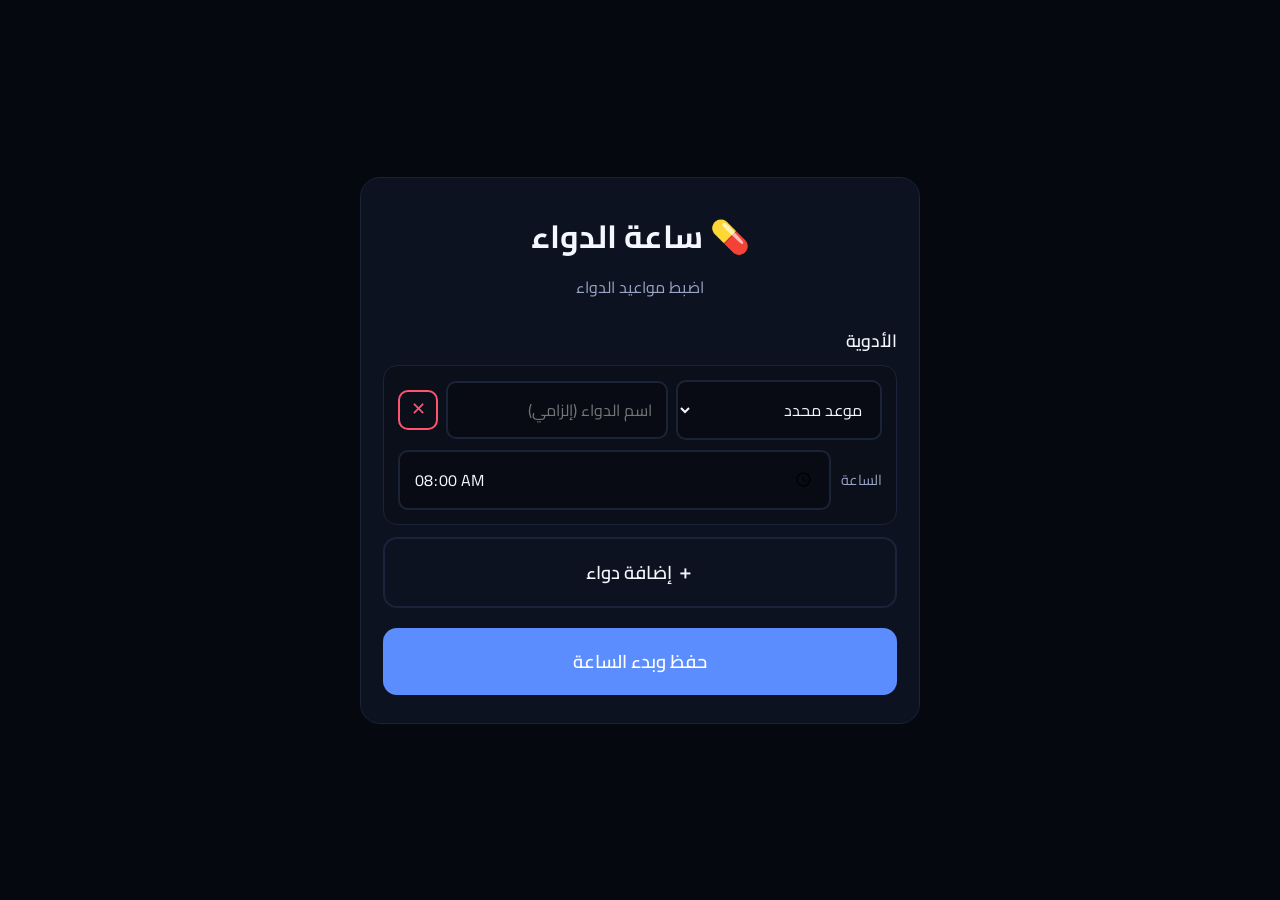
==== index.html @ f8a8a0b5 "Add files via upload" ====
<!DOCTYPE html>
<html lang="ar" dir="rtl">
<head>
  <meta charset="UTF-8" />
  <meta name="viewport"
        content="width=device-width, initial-scale=1.0, viewport-fit=cover, maximum-scale=1.0, user-scalable=no" />
  <meta name="theme-color" content="#0a0f1f" />
  <meta name="description" content="ساعة كبيرة مع تذكير بمواعيد الدواء لكبار السن" />
  <meta name="apple-mobile-web-app-capable" content="yes" />
  <meta name="mobile-web-app-capable" content="yes" />
  <meta name="apple-mobile-web-app-status-bar-style" content="black-translucent" />
  <meta name="apple-mobile-web-app-title" content="ساعة الدواء" />
  <title>ساعة الدواء</title>

  <!-- Cairo font — clearer Arabic numerals and better readability -->
  <link rel="preconnect" href="https://fonts.googleapis.com">
  <link rel="preconnect" href="https://fonts.gstatic.com" crossorigin>
  <link href="https://fonts.googleapis.com/css2?family=Cairo:wght@400;600;700;800;900&display=swap" rel="stylesheet">

  <link rel="manifest" href="./manifest.json" />
  <link rel="icon" href="./icon.svg" type="image/svg+xml" />
  <link rel="apple-touch-icon" href="./icon.svg" />
  <link rel="stylesheet" href="./styles.css" />
</head>
<body>

  <!-- SCREEN 1 : SETUP -->
  <section id="setupScreen" class="screen">
    <div class="setup-card">
      <h1 class="setup-title">💊 ساعة الدواء</h1>
      <p class="setup-sub">اضبط مواعيد الدواء</p>

      <div class="field">
        <span class="field-label">الأدوية</span>
        <div id="timesList" class="times-list"></div>
        <button type="button" id="addTimeBtn" class="btn btn-ghost">＋ إضافة دواء</button>
      </div>

      <p id="setupError" class="error hidden"></p>

      <button type="button" id="saveBtn" class="btn btn-primary">حفظ وبدء الساعة</button>
      <button type="button" id="backBtn" class="btn btn-ghost hidden">رجوع بدون حفظ</button>
    </div>
  </section>

  <!-- SCREEN 2 : CLOCK -->
  <section id="clockScreen" class="screen hidden">
    <div id="dateLine" class="date-line"></div>
    <div id="phaseLabel" class="phase-label"></div>
    <div id="clockTime" class="clock-time">--:--</div>

    <div id="nextPill" class="next-pill"></div>

    <div id="mealSection" class="meal-section">
      <div class="meal-hint-bar">
        <span id="mealHintText">🍽️ اضغط عند بدء الوجبة</span>
      </div>
      <div id="mealRow" class="meal-row">
        <button type="button" class="meal-btn" data-meal="breakfast">
          <span class="meal-emoji">🌅</span>
          <span class="meal-name">فطور</span>
          <span class="meal-check" aria-hidden="true">✓</span>
        </button>
        <button type="button" class="meal-btn" data-meal="lunch">
          <span class="meal-emoji">☀️</span>
          <span class="meal-name">غداء</span>
          <span class="meal-check" aria-hidden="true">✓</span>
        </button>
        <button type="button" class="meal-btn" data-meal="dinner">
          <span class="meal-emoji">🌙</span>
          <span class="meal-name">عشاء</span>
          <span class="meal-check" aria-hidden="true">✓</span>
        </button>
        <button type="button" class="meal-btn" data-meal="bed">
          <span class="meal-emoji">🛏️</span>
          <span class="meal-name">نوم</span>
          <span class="meal-check" aria-hidden="true">✓</span>
        </button>
      </div>
    </div>

    <div id="mealFeedback" class="meal-feedback hidden">
      <span id="mealFeedbackText"></span>
      <button type="button" id="mealUndoBtn" class="meal-undo-btn hidden">✕ إلغاء</button>
    </div>

    <div id="pressBar" class="press-bar"></div>
  </section>

  <!-- ALERT OVERLAY -->
  <div id="alertOverlay" class="overlay hidden" role="alertdialog" aria-modal="true" aria-labelledby="alertTitle">
    <div class="alert-card">
      <div class="alert-icon">💊</div>
      <h2 id="alertTitle" class="alert-title">حان وقت الدواء</h2>
      <div id="alertTime" class="alert-time"></div>
      <div id="alertLabel" class="alert-label"></div>
      <button type="button" id="dismissAlertBtn" class="btn btn-primary">تم ✓</button>
    </div>
  </div>

  <!-- ADMIN OVERLAY -->
  <div id="adminMenu" class="overlay hidden" role="dialog" aria-modal="true" aria-labelledby="adminTitle">
    <div class="admin-card">
      <h2 id="adminTitle" class="admin-title">🔧 قائمة المشرف</h2>
      <button type="button" class="btn btn-ghost" data-action="settings">⚙️ الإعدادات</button>
      <button type="button" class="btn btn-ghost" data-action="resync">🔄 إعادة ضبط جرعات اليوم</button>
      <button type="button" class="btn btn-ghost" data-action="resetmeals">🍽️ حذف سجل وجبات اليوم</button>
      <button type="button" class="btn btn-ghost" data-action="help">📖 دليل الاستخدام</button>
      <button type="button" class="btn btn-ghost" data-action="close">✖ إغلاق</button>
      <p id="adminStatus" class="admin-status"></p>
    </div>
  </div>

  <script src="./app.js"></script>
</body>
</html>
---- styles.css ----
/* =====================================================================
   Pill Clock PWA — styles.css (complete)
   Distinct phase backgrounds, Cairo font, Western numerals for clock.
   ===================================================================== */

/* ---------- Theme tokens (fallback / night) ---------- */
:root {
  --bg:      #05080f;
  --fg:      #f5f7ff;
  --muted:   #9aa4c4;
  --accent:  #5b8dff;
  --danger:  #ff5470;
  --success: #4ade80;
  --success-dark: #0d3b1e;
  --card:    #0d1220;
  --border:  #1a2338;
}

/* ---------- Day-phase themes (set via JS on <body>) ----------
   Each phase uses a distinctly different hue AND brightness, so the
   screen color alone tells the user what part of the day it is —
   even from across a room or with reduced vision.
*/
body.phase-morning {
  --bg: #2a4174;         /* clear, medium blue */
  --fg: #f0f6ff;
  --muted: #b6c9ee;
  --accent: #a7cbff;
  --card: #345088;
  --border: #486ba8;
}

body.phase-noon {
  --bg: #4a3d1e;         /* bright warm sand */
  --fg: #fff7e2;
  --muted: #e2c894;
  --accent: #ffc75c;
  --card: #5c4d28;
  --border: #7a6638;
}

body.phase-afternoon {
  --bg: #5a2d20;         /* rich terracotta */
  --fg: #ffeee3;
  --muted: #e8a894;
  --accent: #ff9d6b;
  --card: #6d3a2a;
  --border: #8a4d38;
}

body.phase-evening {
  --bg: #3a1f5c;         /* deep purple */
  --fg: #f5ebff;
  --muted: #c4ace0;
  --accent: #c69bff;
  --card: #4a2972;
  --border: #613a91;
}

body.phase-night {
  --bg: #05080f;         /* near-black navy */
  --fg: #e6ebff;
  --muted: #6b7794;
  --accent: #4f8cff;
  --card: #0d1220;
  --border: #1a2338;
}

/* ---------- Reset ---------- */
* { box-sizing: border-box; margin: 0; padding: 0; }

html, body {
  height: 100%;
  background: var(--bg);
  color: var(--fg);
  font-family: 'Cairo', -apple-system, BlinkMacSystemFont, "Segoe UI", Tahoma, sans-serif;
  -webkit-tap-highlight-color: transparent;
  overscroll-behavior: none;
  transition: background-color 1.5s ease, color 1.5s ease;
}

body {
  display: flex;
  justify-content: center;
  align-items: center;
  min-height: 100vh;
  min-height: 100dvh;
  overflow: hidden;
  user-select: none;
  -webkit-user-select: none;
  touch-action: manipulation;
}

.screen {
  position: fixed;
  inset: 0;
  display: flex;
  flex-direction: column;
  justify-content: center;
  align-items: center;
  padding: 24px;
  text-align: center;
}

#clockScreen {
  padding-bottom: 300px;
}

.hidden { display: none !important; }

/* =====================================================================
   Setup screen
   ===================================================================== */
.setup-card {
  width: 100%;
  max-width: 560px;
  background: var(--card);
  border: 1px solid var(--border);
  border-radius: 20px;
  padding: 28px 22px;
  text-align: right;
  max-height: 92vh;
  overflow-y: auto;
}

.setup-title { font-size: 2rem; margin-bottom: 6px; text-align: center; }
.setup-sub   { color: var(--muted); text-align: center; margin-bottom: 22px; }

.field { margin-bottom: 20px; }
.field-label {
  display: block; font-size: 1.1rem;
  margin-bottom: 8px; font-weight: 600;
}

.input,
.time-input,
.label-input,
.delay-input,
.fallback-input,
.type-select {
  width: 100%;
  padding: 12px 14px;
  font-size: 1rem;
  border-radius: 10px;
  border: 2px solid var(--border);
  background: rgba(0, 0, 0, 0.25);
  color: var(--fg);
  outline: none;
  font-family: inherit;
}
.input:focus,
.time-input:focus,
.label-input:focus,
.delay-input:focus,
.fallback-input:focus,
.type-select:focus { border-color: var(--accent); }

.label-input.is-empty {
  border-color: var(--danger);
  background: rgba(255, 84, 112, 0.08);
}

.times-list {
  display: flex;
  flex-direction: column;
  gap: 14px;
  margin-bottom: 12px;
}

.pill-row {
  background: rgba(0, 0, 0, 0.18);
  border: 1px solid var(--border);
  border-radius: 14px;
  padding: 14px;
  display: flex;
  flex-direction: column;
  gap: 10px;
}

.pill-row-top {
  display: grid;
  grid-template-columns: 1.3fr 1.4fr auto;
  gap: 8px;
  align-items: center;
}

.pill-row-fixed,
.pill-row-meal {
  display: flex;
  gap: 10px;
  align-items: center;
  flex-wrap: wrap;
}

.pill-row-fixed .time-input { flex: 1; }
.pill-row-meal .delay-input { width: 90px; }
.pill-row-meal .fallback-input { flex: 1; min-width: 120px; }

.mini-label {
  font-size: 0.9rem;
  color: var(--muted);
  white-space: nowrap;
}

.remove-btn {
  background: transparent;
  border: 2px solid var(--danger);
  color: var(--danger);
  border-radius: 10px;
  font-size: 1.1rem;
  width: 40px;
  height: 40px;
  cursor: pointer;
  display: flex;
  align-items: center;
  justify-content: center;
  flex-shrink: 0;
}

.remove-btn:active { transform: scale(0.95); }

.hint { color: var(--muted); font-size: 0.9rem; margin-top: 6px; }

.error {
  color: var(--danger);
  background: rgba(255, 84, 112, 0.1);
  border: 1px solid var(--danger);
  border-radius: 10px;
  padding: 10px 14px;
  margin-bottom: 14px;
  text-align: center;
}

/* =====================================================================
   Buttons
   ===================================================================== */
.btn {
  display: block;
  width: 100%;
  padding: 16px;
  font-size: 1.15rem;
  font-weight: 600;
  font-family: inherit;
  border-radius: 14px;
  border: none;
  cursor: pointer;
  margin-top: 10px;
  transition: transform 0.05s ease, background 0.15s ease;
}
.btn:active { transform: scale(0.98); }

.btn-primary { background: var(--accent); color: #fff; }
.btn-ghost {
  background: transparent;
  color: var(--fg);
  border: 2px solid var(--border);
}

/* =====================================================================
   Clock screen
   ===================================================================== */
.date-line {
  font-size: clamp(1.1rem, 3.5vw, 1.9rem);
  color: var(--muted);
  margin-bottom: 6px;
}

.phase-label {
  font-size: clamp(2.4rem, 10vw, 6rem);
  font-weight: 800;
  color: var(--accent);
  margin-bottom: 4px;
  letter-spacing: 0.01em;
  line-height: 1.05;
  transition: color 1.5s ease;
  text-shadow: 0 2px 12px rgba(0, 0, 0, 0.35);
}

/* Clock digits — Western numerals, very bold, easy to read. */
.clock-time {
  font-size: clamp(4.5rem, 20vw, 15rem);
  font-weight: 800;
  letter-spacing: 0.02em;
  line-height: 1;
  font-variant-numeric: tabular-nums;
  direction: ltr;
  transition: color 1.5s ease;
  font-feature-settings: "tnum" 1;
}

/* Next-pill descriptive message, pinned above the meal section. */
.next-pill {
  position: fixed;
  left: 50%;
  transform: translateX(-50%);
  bottom: 185px;

  margin: 0;
  padding: 10px 22px;

  background: rgba(0, 0, 0, 0.28);
  border: 1px solid var(--border);
  border-radius: 999px;

  font-size: clamp(1.05rem, 3.2vw, 1.7rem);
  font-weight: 700;
  color: var(--fg);
  opacity: 0.98;

  max-width: 92vw;
  line-height: 1.3;
  text-align: center;
  white-space: nowrap;
  overflow: hidden;
  text-overflow: ellipsis;

  z-index: 15;

  transition: background 0.3s ease, border-color 0.3s ease;
}

.next-pill.is-empty {
  background: rgba(0, 0, 0, 0.18);
  color: var(--muted);
  font-weight: 600;
}

/* =====================================================================
   Meal section
   ===================================================================== */
.meal-section {
  position: fixed;
  bottom: 18px;
  left: 0;
  right: 0;
  display: flex;
  flex-direction: column;
  align-items: center;
  gap: 6px;
  padding: 0 12px;
  z-index: 20;
}

.meal-hint-bar {
  width: 100%;
  max-width: 640px;
  background: rgba(255, 255, 255, 0.10);
  border: 1px solid var(--border);
  border-radius: 12px;
  padding: 8px 12px;
  text-align: center;
  transition: background 0.3s ease, border-color 0.3s ease;
}

.meal-hint-bar span {
  font-size: clamp(0.85rem, 2.6vw, 1.05rem);
  color: var(--fg);
  font-weight: 600;
  letter-spacing: 0.01em;
  opacity: 0.95;
}

.meal-row {
  display: flex;
  justify-content: center;
  gap: 10px;
  width: 100%;
  max-width: 640px;
  flex-wrap: nowrap;
}

.meal-btn {
  flex: 1 1 0;
  min-width: 0;
  padding: 12px 6px 10px;
  font-family: inherit;
  border-radius: 16px;
  border: 2px solid var(--border);
  background: var(--card);
  color: var(--fg);
  cursor: pointer;
  transition: transform 0.05s ease,
              background 0.15s ease,
              border-color 0.15s ease,
              box-shadow 0.2s ease;
  display: flex;
  flex-direction: column;
  align-items: center;
  justify-content: center;
  gap: 2px;
  min-height: 76px;
  position: relative;
  overflow: hidden;
}

.meal-btn:active {
  transform: scale(0.97);
  background: var(--accent);
  color: #fff;
  border-color: var(--accent);
}

.meal-btn.is-next {
  border-color: var(--accent);
  box-shadow: 0 0 0 2px rgba(255, 255, 255, 0.20),
              0 0 22px var(--accent);
}

.meal-btn.is-late {
  animation: mealPulse 2.6s ease-in-out infinite;
  border-color: #ff8a28;
}

@keyframes mealPulse {
  0%, 100% {
    box-shadow: 0 0 0 2px rgba(255, 138, 40, 0.20),
                0 0 12px rgba(255, 138, 40, 0.30);
  }
  50% {
    box-shadow: 0 0 0 4px rgba(255, 138, 40, 0.40),
                0 0 26px rgba(255, 138, 40, 0.55);
  }
}

@media (prefers-reduced-motion: reduce) {
  .meal-btn.is-late { animation: none; }
}

.meal-emoji {
  font-size: clamp(1.5rem, 5vw, 2rem);
  line-height: 1;
}

.meal-name {
  font-size: clamp(0.9rem, 3vw, 1.15rem);
  font-weight: 700;
  line-height: 1.1;
}

.meal-check {
  position: absolute;
  top: 6px;
  inset-inline-end: 6px;

  width: 26px;
  height: 26px;
  border-radius: 50%;

  background: var(--success);
  color: var(--success-dark);

  font-size: 1rem;
  font-weight: 900;
  line-height: 1;
  display: flex;
  align-items: center;
  justify-content: center;

  opacity: 0;
  transform: scale(0.4);

  transition: opacity 0.25s ease, transform 0.25s ease;

  pointer-events: none;
  box-shadow: 0 2px 8px rgba(74, 222, 128, 0.45);
}

.meal-btn.is-logged .meal-check {
  opacity: 1;
  transform: scale(1);
}

.meal-btn.is-logged {
  border-color: var(--success);
}

.meal-btn.is-logged .meal-name,
.meal-btn.is-logged .meal-emoji {
  opacity: 0.75;
}

/* ---------- Meal confirmation + undo ---------- */
.meal-feedback {
  position: fixed;
  bottom: 118px;
  left: 50%;
  transform: translateX(-50%);
  background: var(--success);
  color: var(--success-dark);
  padding: 10px 18px;
  border-radius: 14px;
  font-size: 1.05rem;
  font-weight: 700;
  display: flex;
  align-items: center;
  gap: 12px;
  box-shadow: 0 6px 24px rgba(0, 0, 0, 0.35);
  z-index: 30;
  white-space: nowrap;
}

.meal-undo-btn {
  background: rgba(0, 0, 0, 0.25);
  color: inherit;
  border: none;
  border-radius: 10px;
  padding: 6px 12px;
  font-size: 0.95rem;
  font-weight: 700;
  font-family: inherit;
  cursor: pointer;
}

.meal-undo-btn:active { transform: scale(0.96); }

/* ---------- Long-press progress bar ---------- */
.press-bar {
  position: fixed;
  bottom: 0;
  left: 0;
  height: 6px;
  width: 0;
  background: var(--accent);
  transition: width 0.05s linear;
  z-index: 50;
}

/* =====================================================================
   Overlays (alert + admin)
   ===================================================================== */
.overlay {
  position: fixed;
  inset: 0;
  background: rgba(5, 8, 15, 0.96);
  display: flex;
  justify-content: center;
  align-items: center;
  padding: 24px;
  z-index: 100;
}

.alert-card,
.admin-card {
  width: 100%;
  max-width: 460px;
  background: var(--card);
  border: 2px solid var(--accent);
  border-radius: 24px;
  padding: 32px 24px;
  text-align: center;
  max-height: 92vh;
  overflow-y: auto;
}

.admin-card { border-color: var(--border); }

.alert-icon { font-size: 5rem; margin-bottom: 12px; line-height: 1; }
.alert-title { font-size: 2rem; margin-bottom: 16px; }
.alert-time {
  font-size: 3.5rem;
  font-weight: 800;
  direction: ltr;
  margin-bottom: 8px;
  font-variant-numeric: tabular-nums;
}
.alert-label {
  font-size: 1.3rem;
  color: var(--muted);
  margin-bottom: 24px;
  min-height: 1.4em;
}

.admin-title { font-size: 1.6rem; margin-bottom: 20px; }
.admin-status {
  margin-top: 16px;
  color: var(--muted);
  min-height: 1.2em;
  font-size: 1rem;
}

/* =====================================================================
   Responsive tweaks
   ===================================================================== */
@media (max-width: 480px) {
  .setup-card { padding: 22px 16px; }
  .setup-title { font-size: 1.6rem; }

  .pill-row-top { grid-template-columns: 1fr 1fr auto; }
  .pill-row-meal { gap: 6px; }

  .alert-card, .admin-card { padding: 26px 18px; }
  .alert-icon { font-size: 4rem; }
  .alert-title { font-size: 1.6rem; }
  .alert-time { font-size: 2.8rem; }

  .meal-btn { padding: 12px 8px; min-height: 54px; }
  .meal-feedback { font-size: 1rem; padding: 10px 16px; bottom: 90px; }

  .meal-check { width: 22px; height: 22px; font-size: 0.9rem; top: 4px; inset-inline-end: 4px; }

  #clockScreen { padding-bottom: 290px; }
  .next-pill   { bottom: 170px; padding: 8px 18px; }
}

@media (max-height: 720px) {
  .clock-time { font-size: clamp(3.5rem, 16vw, 10rem); }
  .phase-label { font-size: clamp(2rem, 8vw, 4.5rem); }

  #clockScreen { padding-bottom: 280px; }
  .next-pill   { bottom: 165px; }
}

@media (prefers-reduced-motion: reduce) {
  * {
    transition: none !important;
    animation: none !important;
  }
}
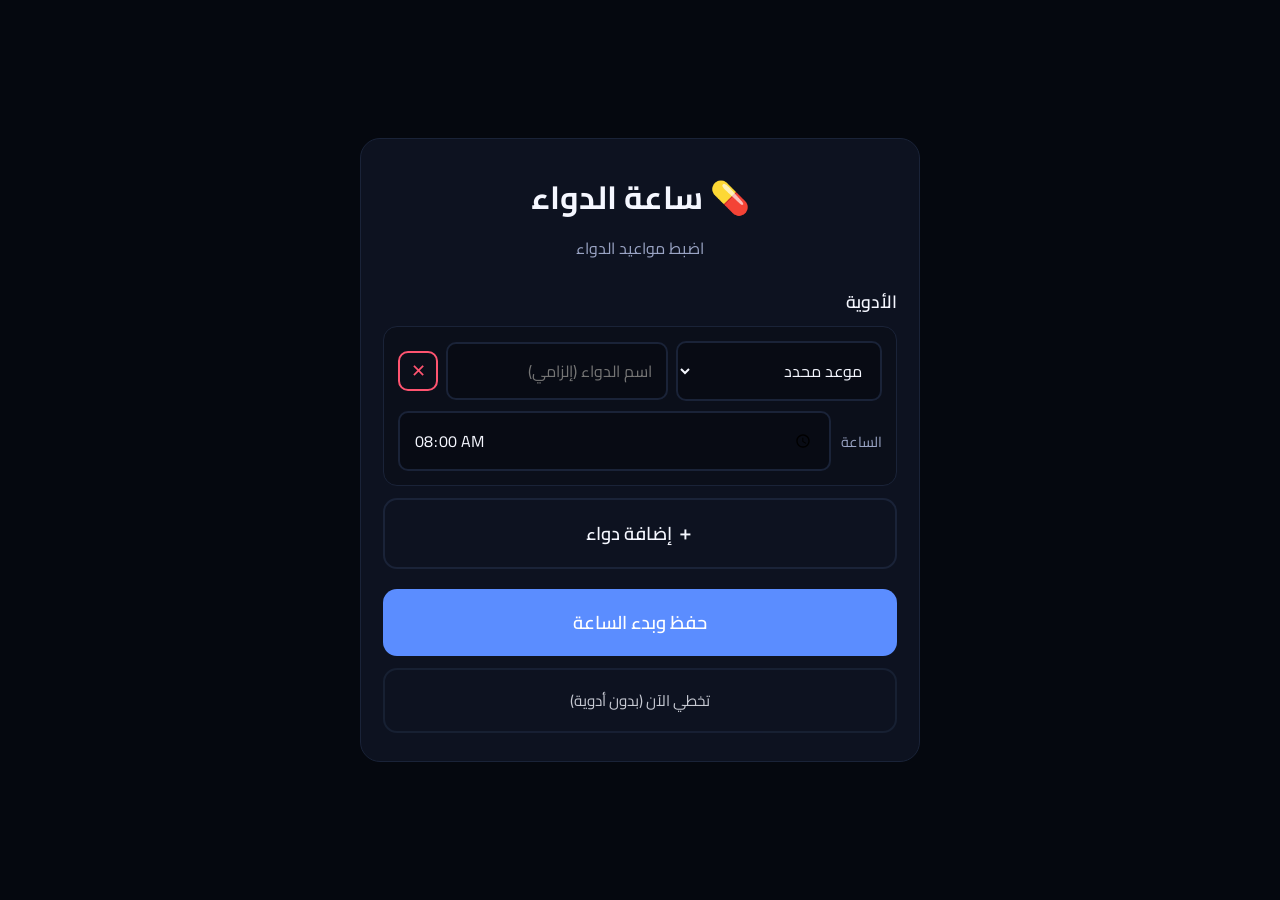
==== commit b5012b4e: "Add files via upload" ====
--- a/index.html
+++ b/index.html
@@ -12,7 +12,7 @@
   <meta name="apple-mobile-web-app-title" content="ساعة الدواء" />
   <title>ساعة الدواء</title>
 
-  <!-- Cairo font — clearer Arabic numerals and better readability -->
+  <!-- Cairo font -->
   <link rel="preconnect" href="https://fonts.googleapis.com">
   <link rel="preconnect" href="https://fonts.gstatic.com" crossorigin>
   <link href="https://fonts.googleapis.com/css2?family=Cairo:wght@400;600;700;800;900&display=swap" rel="stylesheet">
@@ -39,6 +39,7 @@
       <p id="setupError" class="error hidden"></p>
 
       <button type="button" id="saveBtn" class="btn btn-primary">حفظ وبدء الساعة</button>
+      <button type="button" id="skipBtn" class="btn btn-ghost" style="margin-top: 12px; font-weight: 400; font-size: 0.95rem; opacity: 0.8;">تخطي الآن (بدون أدوية)</button>
       <button type="button" id="backBtn" class="btn btn-ghost hidden">رجوع بدون حفظ</button>
     </div>
   </section>
